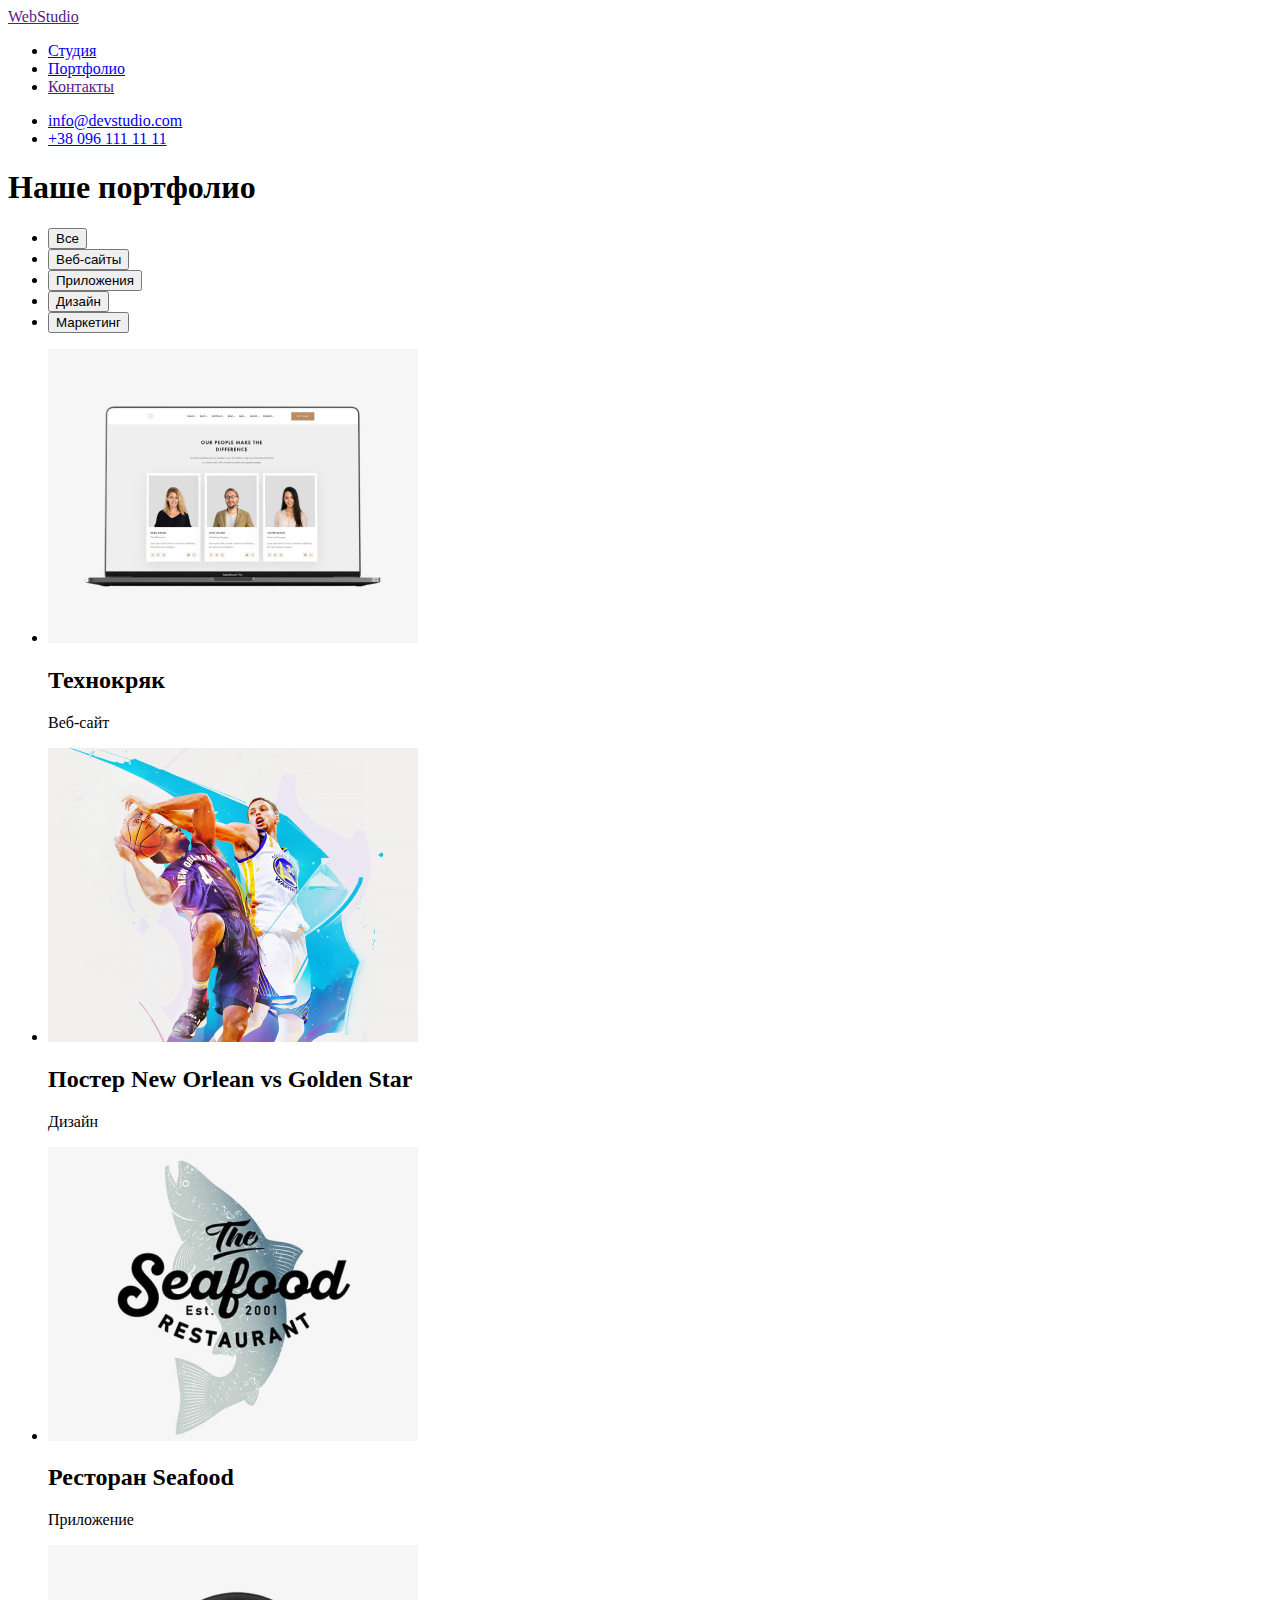
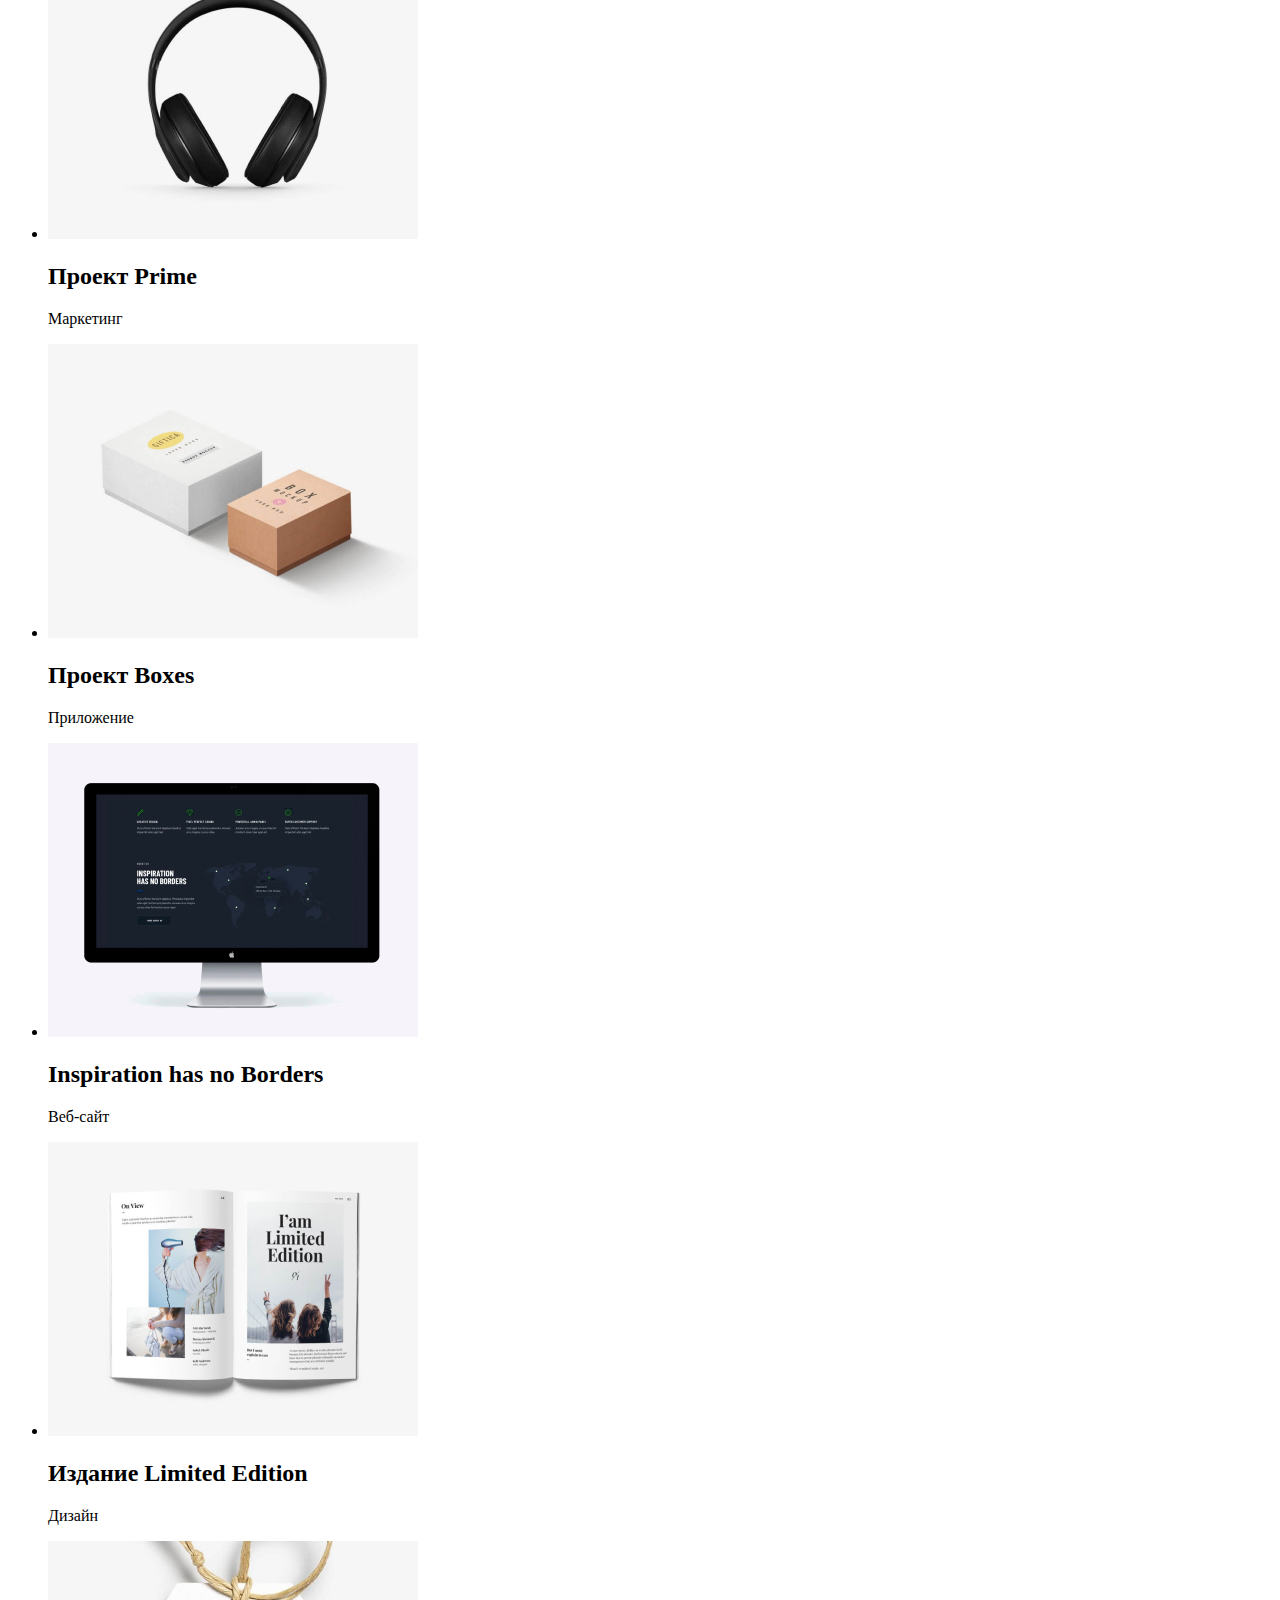
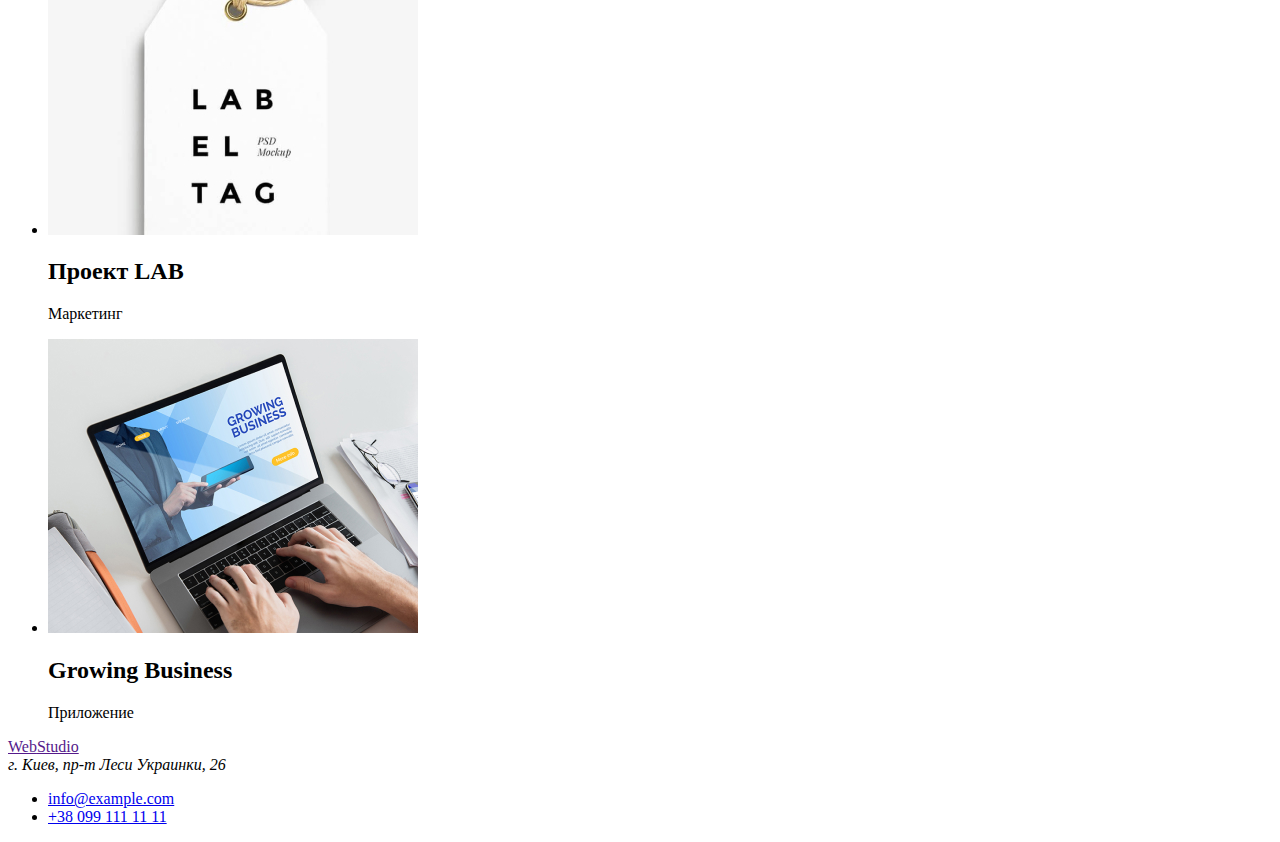
==== portfolio.html @ 3a13280d "Добавляет разметку страницы Портфолио" ====
<!DOCTYPE html>
<html lang="ru">
  <head>
    <meta charset="UTF-8" />
    <meta http-equiv="X-UA-Compatible" content="IE=edge" />
    <meta name="viewport" content="width=device-width, initial-scale=1.0" />
    <title>Портфолио</title>

    <link
      href="https://fonts.googleapis.com/css2?family=Raleway:wght@700&family=Roboto:wght@400;500;700;900&display=swap"
      rel="stylesheet"
    />
    <link rel="stylesheet" href="./css/styles.css" />
  </head>
  <body>
    <!-- Шапка -->
    <header>
      <nav>
        <a href="" class="logo">Web<span class="logo-black">Studio</span></a>

        <ul class="site-nav list">
          <li><a href="./index.html" class="link">Студия</a></li>
          <li><a href="./portfolio.html" class="link current">Портфолио</a></li>
          <li><a href="" class="link">Контакты</a></li>
        </ul>
      </nav>
      <ul class="auth-nav list">
        <li><a href="mailto:info@devstudio.com" class="link">info@devstudio.com</a></li>
        <li><a href="tel:+380961111111" class="link">+38 096 111 11 11</a></li>
      </ul>
    </header>
    <!-- Содержимое -->
    <main>
      <section>
        <h1>Наше портфолио</h1>
        <ul>
          <li>
            <button type="button">Все</button>
          </li>
          <li>
            <button type="button">Веб-сайты</button>
          </li>
          <li>
            <button type="button">Приложения</button>
          </li>
          <li>
            <button type="button">Дизайн</button>
          </li>
          <li>
            <button type="button">Маркетинг</button>
          </li>
        </ul>
        <ul>
          <li>
            <img
              src="./images/portfolio/img1.jpeg"
              alt="Страница готового веб-сайта"
              width="370"
              height="294"
            />
            <h2>Технокряк</h2>
            <p>Веб-сайт</p>
          </li>
          <li>
            <img
              src="./images/portfolio/img2.jpeg"
              alt="Дизайн постера баскетбольного матча"
              width="370"
              height="294"
            />
            <h2>Постер New Orlean vs Golden Star</h2>
            <p>Дизайн</p>
          </li>
          <li>
            <img
              src="./images/portfolio/img3.jpeg"
              alt="Приложение для ресторана морской еды"
              width="370"
              height="294"
            />
            <h2>Ресторан Seafood</h2>
            <p>Приложение</p>
          </li>
          <li>
            <img
              src="./images/portfolio/img4.jpeg"
              alt="Маркетинг проекта"
              width="370"
              height="294"
            />
            <h2>Проект Prime</h2>
            <p>Маркетинг</p>
          </li>
          <li>
            <img
              src="./images/portfolio/img5.jpeg"
              alt="Приложение для проекта по коробкам"
              width="370"
              height="294"
            />
            <h2>Проект Boxes</h2>
            <p>Приложение</p>
          </li>
          <li>
            <img
              src="./images/portfolio/img6.jpeg"
              alt="Страница готового веб-сайта"
              width="370"
              height="294"
            />
            <h2>Inspiration has no Borders</h2>
            <p>Веб-сайт</p>
          </li>
          <li>
            <img
              src="./images/portfolio/img7.jpeg"
              alt="Дизайн журнального издания"
              width="370"
              height="294"
            />
            <h2>Издание Limited Edition</h2>
            <p>Дизайн</p>
          </li>
          <li>
            <img
              src="./images/portfolio/img8.jpeg"
              alt="Маркетинг проекта"
              width="370"
              height="294"
            />
            <h2>Проект LAB</h2>
            <p>Маркетинг</p>
          </li>
          <li>
            <img
              src="./images/portfolio/img9.jpeg"
              alt="Приложение для нового бизнеса"
              width="370"
              height="294"
            />
            <h2>Growing Business</h2>
            <p>Приложение</p>
          </li>
        </ul>
      </section>
    </main>
    <!-- Подвал -->
    <footer class="footer">
      <a href="" class="logo">Web<span class="logo-white">Studio</span></a>
      <address class="footer-address">г. Киев, пр-т Леси Украинки, 26</address>
      <ul class="ftr-nav list">
        <li><a href="mailto:info@example.com" class="ftr-link">info@example.com</a></li>
        <li><a href="tel:+380991111111" class="ftr-link">+38 099 111 11 11</a></li>
      </ul>
    </footer>
  </body>
</html>
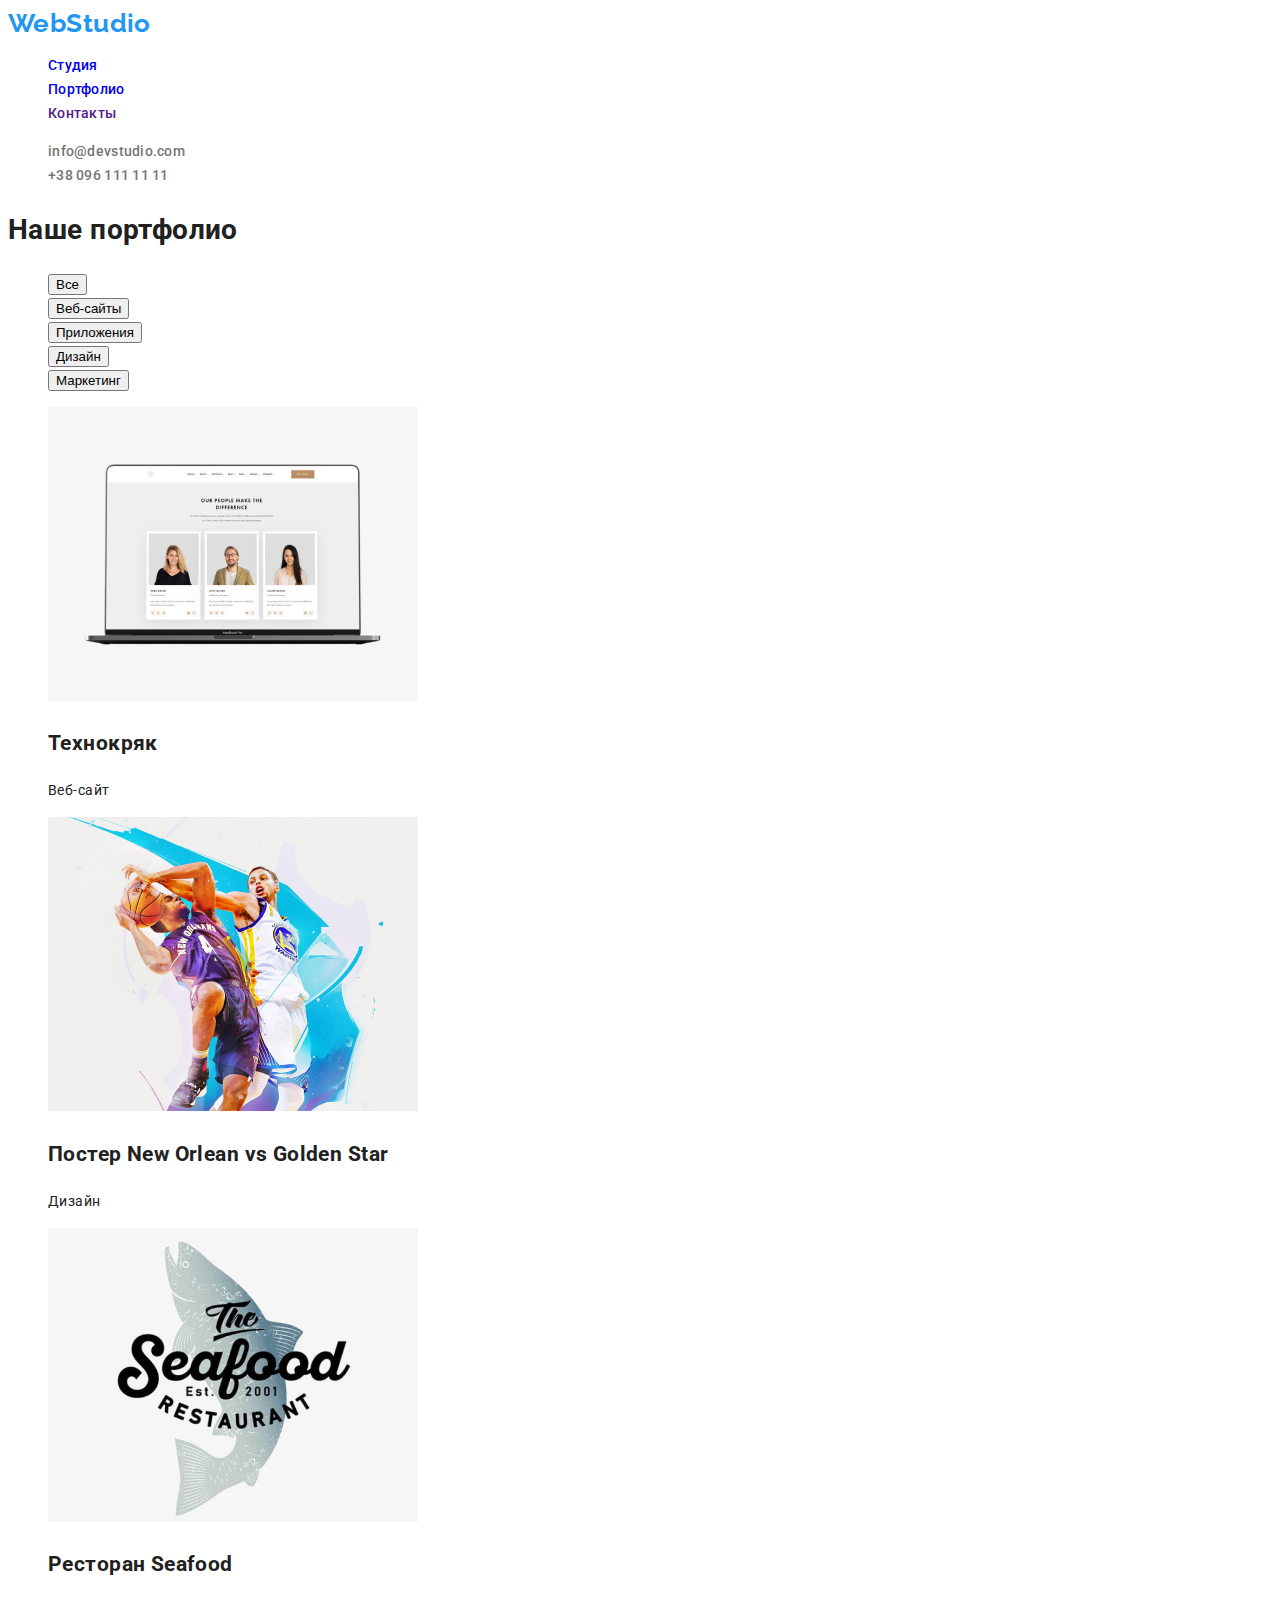
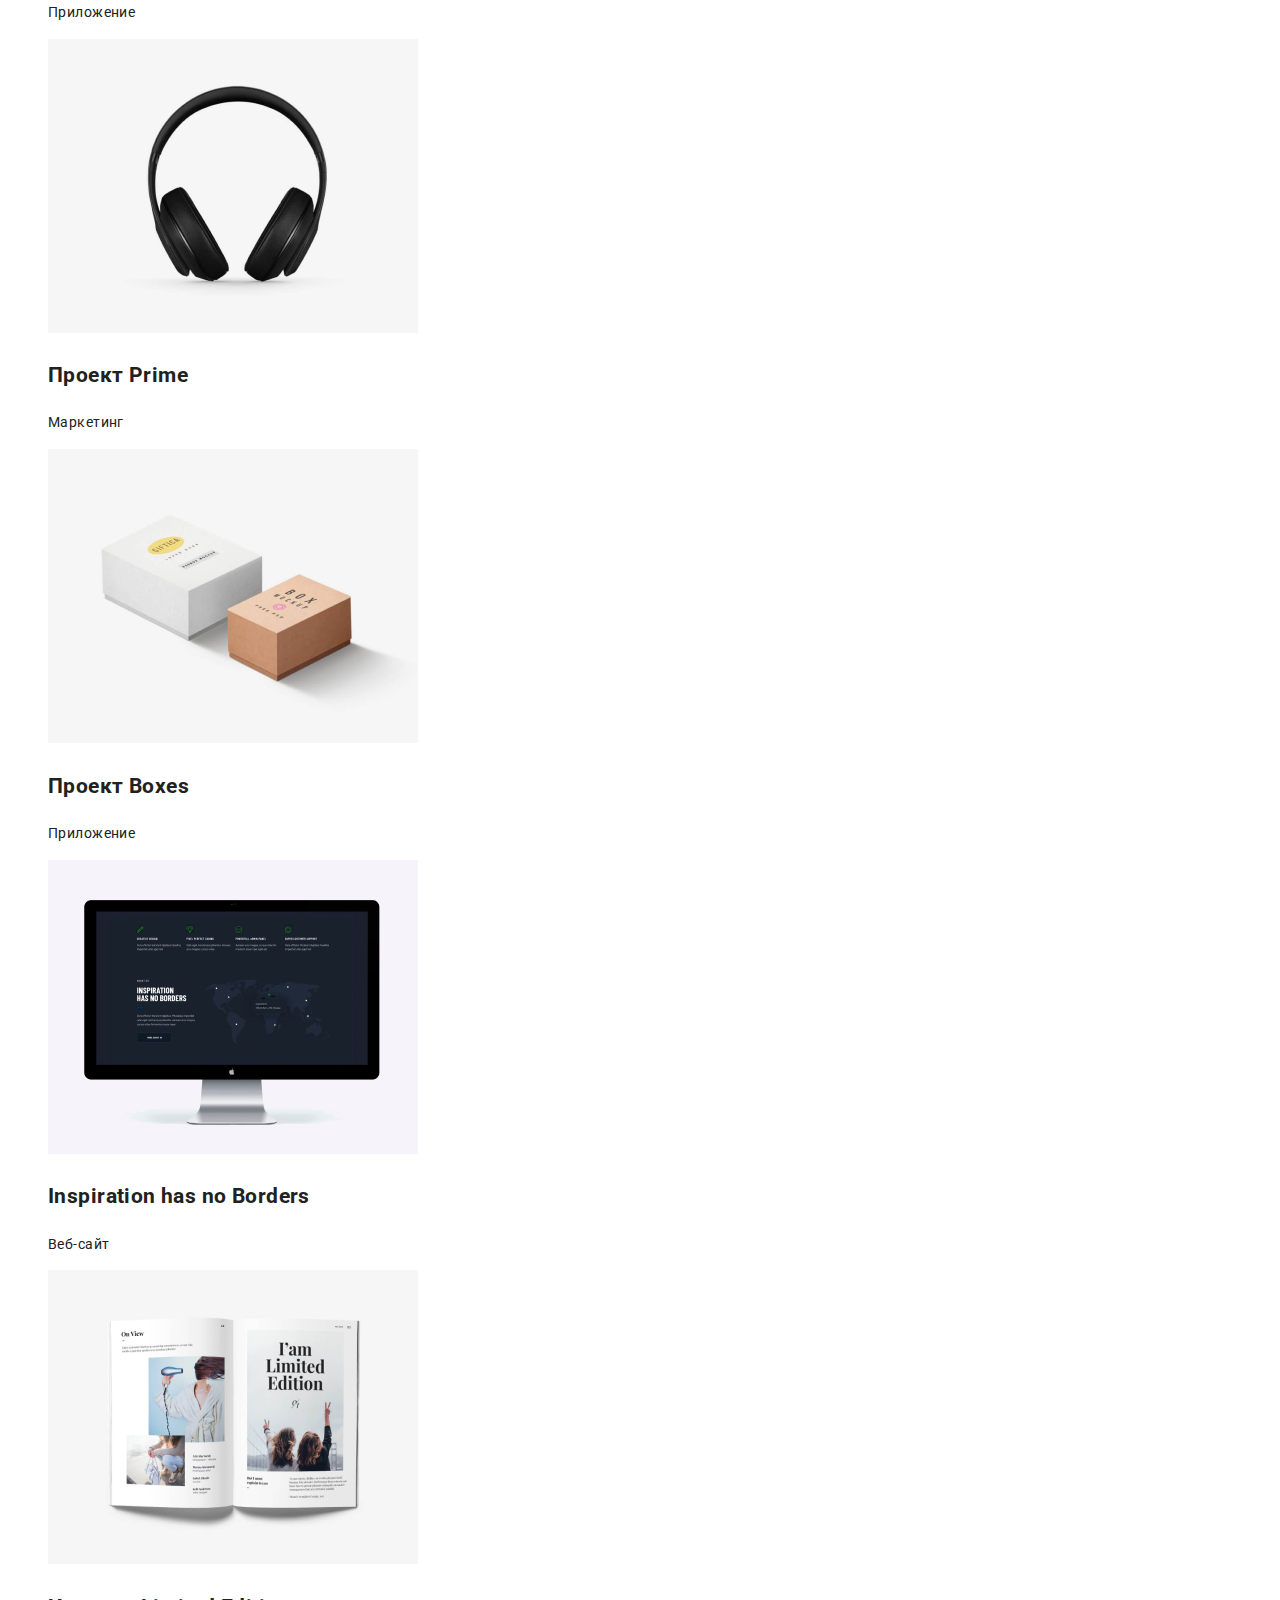
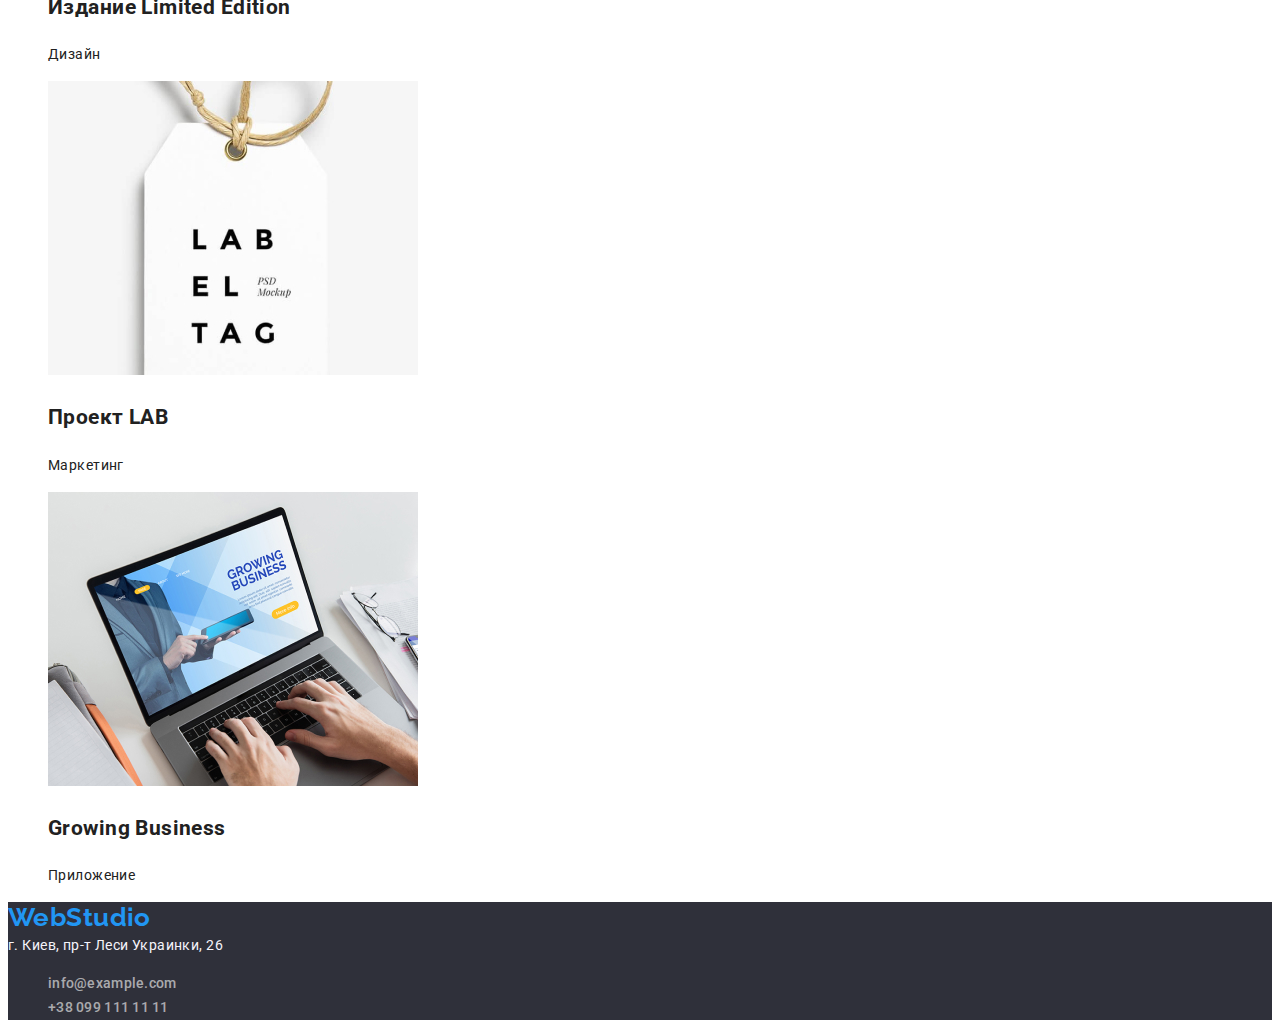
==== commit 91635951: "Добавляет разметку страницы Портфолио" ====
--- a/portfolio.html
+++ b/portfolio.html
@@ -6,6 +6,7 @@
     <meta name="viewport" content="width=device-width, initial-scale=1.0" />
     <title>Портфолио</title>
 
+    <link rel="preconnect" href="https://fonts.gstatic.com" />
     <link
       href="https://fonts.googleapis.com/css2?family=Raleway:wght@700&family=Roboto:wght@400;500;700;900&display=swap"
       rel="stylesheet"
@@ -14,143 +15,168 @@
   </head>
   <body>
     <!-- Шапка -->
-    <header>
-      <nav>
-        <a href="" class="logo">Web<span class="logo-black">Studio</span></a>
-
-        <ul class="site-nav list">
-          <li><a href="./index.html" class="link">Студия</a></li>
-          <li><a href="./portfolio.html" class="link current">Портфолио</a></li>
-          <li><a href="" class="link">Контакты</a></li>
+    <header class="header">
+      <nav class="navigation">
+        <a class="logo" href="">Web<span class="logo-header">Studio</span></a>
+        <!-- Меню -->
+        <ul class="menu list">
+          <li class="menu-item">
+            <a class="menu-link link" href="./index.html">Студия</a>
+          </li>
+          <li class="menu-item">
+            <a class="menu-link link current" href="./portfolio.html">Портфолио</a>
+          </li>
+          <li class="menu-item">
+            <a class="menu-link link" href="">Контакты</a>
+          </li>
         </ul>
       </nav>
+      <!-- Контактная информация -->
       <ul class="auth-nav list">
-        <li><a href="mailto:info@devstudio.com" class="link">info@devstudio.com</a></li>
-        <li><a href="tel:+380961111111" class="link">+38 096 111 11 11</a></li>
+        <li class="auth-item">
+          <a class="auth-link link" href="mailto:info@devstudio.com">info@devstudio.com</a>
+        </li>
+        <li class="auth-item">
+          <a class="auth-link link" href="tel:+380961111111">+38 096 111 11 11</a>
+        </li>
       </ul>
     </header>
     <!-- Содержимое -->
     <main>
-      <section>
-        <h1>Наше портфолио</h1>
-        <ul>
-          <li>
-            <button type="button">Все</button>
+      <section class="portfolio">
+        <h1 class="portfolio-title">Наше портфолио</h1>
+        <ul class="portfolio-menu list">
+          <li class="portfolio-menu-item">
+            <button class="portfolio-button" type="button">Все</button>
           </li>
-          <li>
-            <button type="button">Веб-сайты</button>
+          <li class="portfolio-menu-item">
+            <button class="portfolio-button" type="button">Веб-сайты</button>
           </li>
-          <li>
-            <button type="button">Приложения</button>
+          <li class="portfolio-menu-item">
+            <button class="portfolio-button" type="button">Приложения</button>
           </li>
-          <li>
-            <button type="button">Дизайн</button>
+          <li class="portfolio-menu-item">
+            <button class="portfolio-button" type="button">Дизайн</button>
           </li>
-          <li>
-            <button type="button">Маркетинг</button>
+          <li class="portfolio-menu-item">
+            <button class="portfolio-button" type="button">Маркетинг</button>
           </li>
         </ul>
-        <ul>
-          <li>
+        <ul class="examples-list list">
+          <li class="examples-item">
             <img
+              class="examples-img"
               src="./images/portfolio/img1.jpeg"
               alt="Страница готового веб-сайта"
               width="370"
               height="294"
             />
-            <h2>Технокряк</h2>
-            <p>Веб-сайт</p>
+            <h2 class="examples-title">Технокряк</h2>
+            <p class="examples-text">Веб-сайт</p>
           </li>
           <li>
             <img
+              class="examples-img"
               src="./images/portfolio/img2.jpeg"
               alt="Дизайн постера баскетбольного матча"
               width="370"
               height="294"
             />
-            <h2>Постер New Orlean vs Golden Star</h2>
-            <p>Дизайн</p>
+            <h2 class="examples-title">Постер New Orlean vs Golden Star</h2>
+            <p class="examples-text">Дизайн</p>
           </li>
           <li>
             <img
+              class="examples-img"
               src="./images/portfolio/img3.jpeg"
               alt="Приложение для ресторана морской еды"
               width="370"
               height="294"
             />
-            <h2>Ресторан Seafood</h2>
-            <p>Приложение</p>
+            <h2 class="examples-title">Ресторан Seafood</h2>
+            <p class="examples-text">Приложение</p>
           </li>
           <li>
             <img
+              class="examples-img"
               src="./images/portfolio/img4.jpeg"
               alt="Маркетинг проекта"
               width="370"
               height="294"
             />
-            <h2>Проект Prime</h2>
-            <p>Маркетинг</p>
+            <h2 class="examples-title">Проект Prime</h2>
+            <p class="examples-text">Маркетинг</p>
           </li>
           <li>
             <img
+              class="examples-img"
               src="./images/portfolio/img5.jpeg"
               alt="Приложение для проекта по коробкам"
               width="370"
               height="294"
             />
-            <h2>Проект Boxes</h2>
-            <p>Приложение</p>
+            <h2 class="examples-title">Проект Boxes</h2>
+            <p class="examples-text">Приложение</p>
           </li>
           <li>
             <img
+              class="examples-img"
               src="./images/portfolio/img6.jpeg"
               alt="Страница готового веб-сайта"
               width="370"
               height="294"
             />
-            <h2>Inspiration has no Borders</h2>
-            <p>Веб-сайт</p>
+            <h2 class="examples-title">Inspiration has no Borders</h2>
+            <p class="examples-text">Веб-сайт</p>
           </li>
           <li>
             <img
+              class="examples-img"
               src="./images/portfolio/img7.jpeg"
               alt="Дизайн журнального издания"
               width="370"
               height="294"
             />
-            <h2>Издание Limited Edition</h2>
+            <h2 class="examples-title">Издание Limited Edition</h2>
             <p>Дизайн</p>
           </li>
           <li>
             <img
+              class="examples-img"
               src="./images/portfolio/img8.jpeg"
               alt="Маркетинг проекта"
               width="370"
               height="294"
             />
-            <h2>Проект LAB</h2>
-            <p>Маркетинг</p>
+            <h2 class="examples-title">Проект LAB</h2>
+            <p class="examples-text">Маркетинг</p>
           </li>
           <li>
             <img
+              class="examples-img"
               src="./images/portfolio/img9.jpeg"
               alt="Приложение для нового бизнеса"
               width="370"
               height="294"
             />
-            <h2>Growing Business</h2>
-            <p>Приложение</p>
+            <h2 class="examples-title">Growing Business</h2>
+            <p class="examples-text">Приложение</p>
           </li>
         </ul>
       </section>
     </main>
     <!-- Подвал -->
     <footer class="footer">
-      <a href="" class="logo">Web<span class="logo-white">Studio</span></a>
+      <a class="logo" href="">Web<span class="logo-footer">Studio</span></a>
       <address class="footer-address">г. Киев, пр-т Леси Украинки, 26</address>
+      <!-- Контактная информация -->
       <ul class="ftr-nav list">
-        <li><a href="mailto:info@example.com" class="ftr-link">info@example.com</a></li>
-        <li><a href="tel:+380991111111" class="ftr-link">+38 099 111 11 11</a></li>
+        <li class="ftr-item">
+          <a class="ftr-link link" href="mailto:info@example.com">info@example.com</a>
+        </li>
+        <li class="ftr-item">
+          <a class="ftr-link link" href="tel:+380991111111">+38 099 111 11 11</a>
+        </li>
       </ul>
     </footer>
   </body>
--- a/css/styles.css
+++ b/css/styles.css
@@ -0,0 +1,170 @@
+/* Белый цвет #FFFFFF */
+/* вторичный цвет фона #F5F4FA */
+/* тёмный цвет фона #2F303A */
+/* цвет основного текста #212121  */
+/* цвет вторичного текста #757575  */
+/* основной цвет акцентов #2196F3 */
+/* вторичный цвет акцента #188CE8 */
+/* чорный цвет #000000 */
+/* цвет ссылок в подвале rgba(255, 255, 255, 0,6) */
+
+:root {
+  --primary-white-color: #ffffff;
+  --secondary-background-color: #f5f4fa;
+  --dark-background-color: #2f303a;
+  --primary-text-color: #212121;
+  --secondary-text-color: #757575;
+  --primary-accent-color: #2196f3;
+  --secondary-accent-color: #188ce8;
+  --black-color: #000000;
+  --footer-link-color: rgba(255, 255, 255, 0.6);
+}
+
+body {
+  background-color: var(--primary-white-color);
+  color: var(--primary-text-color);
+  font-family: Roboto, sans-serif;
+  font-size: 14px;
+  line-height: 1.71;
+  letter-spacing: 0.03em;
+}
+
+/* Logo */
+.logo {
+  color: var(--primary-accent-color);
+  font-family: Raleway, sans-serif;
+  font-weight: 700;
+  font-size: 26px;
+  line-height: 1.2;
+  text-decoration: none;
+}
+
+.logo > .logo-black {
+  color: var(--black-color);
+}
+
+.link {
+  font-weight: 500;
+  line-height: 1.14;
+  letter-spacing: 0.02em;
+  text-decoration: none;
+}
+
+.list {
+  list-style: none;
+}
+
+/* Site-nav */
+.site-nav .link {
+  color: var(--primary-text-color);
+}
+
+.site-nav .link:hover,
+.site-nav .link:focus {
+  color: var(--primary-accent-color);
+}
+
+.site-nav .link.current {
+  color: var(--primary-accent-color);
+}
+
+/* Auth-nav */
+.auth-nav .link {
+  color: var(--secondary-text-color);
+}
+
+.auth-nav .link:hover,
+.auth-nav .link:focus {
+  color: var(--primary-accent-color);
+}
+
+/* Hero */
+.hero {
+  background-color: var(--dark-background-color);
+}
+
+.hero-title {
+  color: var(--primary-white-color);
+  font-weight: 900;
+  font-size: 44px;
+  line-height: 1.36;
+  text-align: center;
+  letter-spacing: 0.06em;
+}
+
+/* Button */
+.button {
+  color: var(--primary-white-color);
+  background-color: var(--primary-accent-color);
+  font-family: inherit;
+  font-weight: 700;
+  font-size: 16px;
+  line-height: 1.87;
+  text-align: center;
+  letter-spacing: 0.06em;
+  cursor: pointer;
+}
+
+.button:hover,
+.button:focus {
+  background-color: var(--secondary-accent-color);
+}
+
+/* Section */
+
+.section-title {
+  font-weight: 700;
+  font-size: 36px;
+  line-height: 1.17;
+  text-align: center;
+}
+.feature-title {
+  font-weight: 700;
+  font-size: 14px;
+  line-height: 1.14;
+}
+
+/* Feature */
+.feature-text {
+  color: var(--secondary-text-color);
+}
+
+/* Team */
+.team {
+  background-color: var(--secondary-background-color);
+  line-height: 1.19;
+}
+
+.team-title {
+  font-weight: 500;
+  font-size: 16px;
+}
+
+.team-text {
+  color: var(--secondary-text-color);
+  font-size: 16px;
+}
+
+/* Footer */
+.footer {
+  background-color: var(--dark-background-color);
+}
+
+.logo > .logo-white {
+  color: var(--primary-white-color);
+}
+
+.footer-address {
+  color: var(--secondary-background-color);
+  font-style: inherit;
+}
+
+.ftr-nav .ftr-link {
+  color: var(--footer-link-color);
+  text-decoration: none;
+}
+
+.ftr-nav .ftr-link:hover,
+.ftr-nav .ftr-link:focus {
+  color: var(--primary-accent-color);
+}
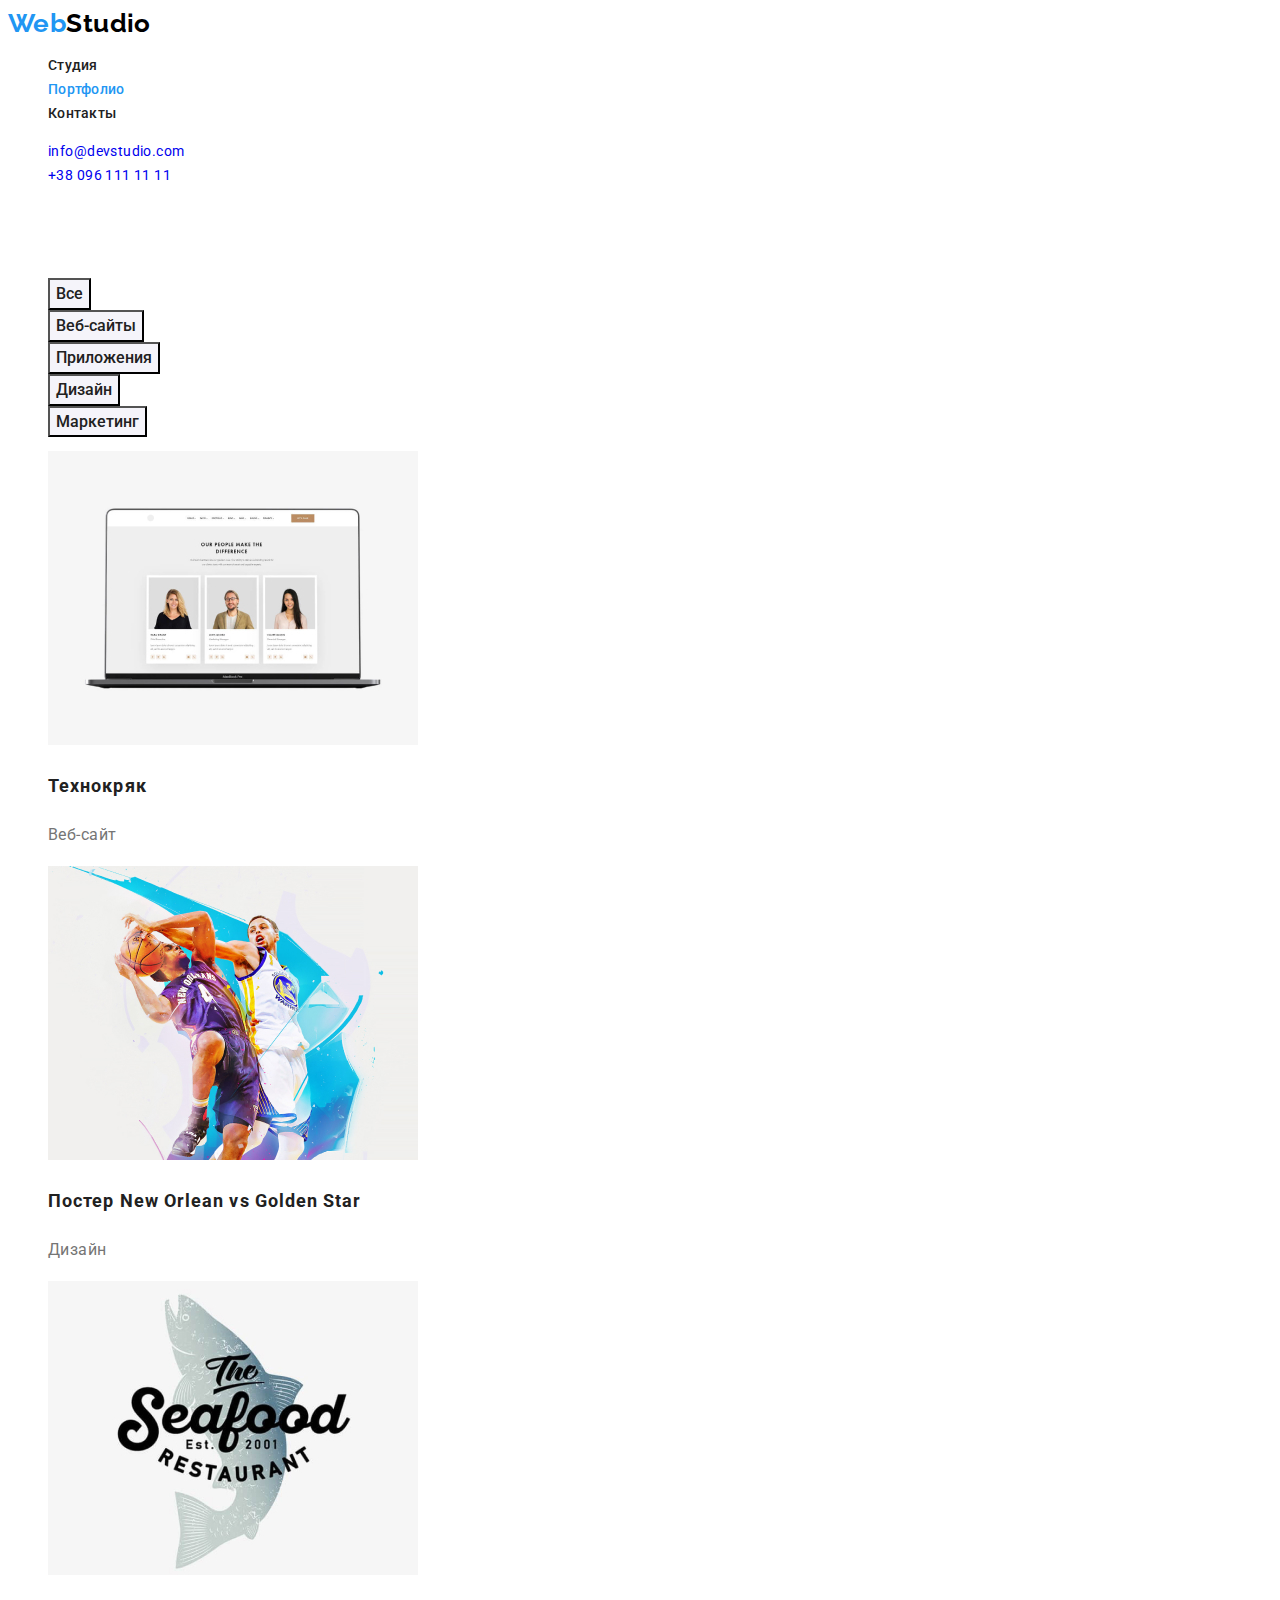
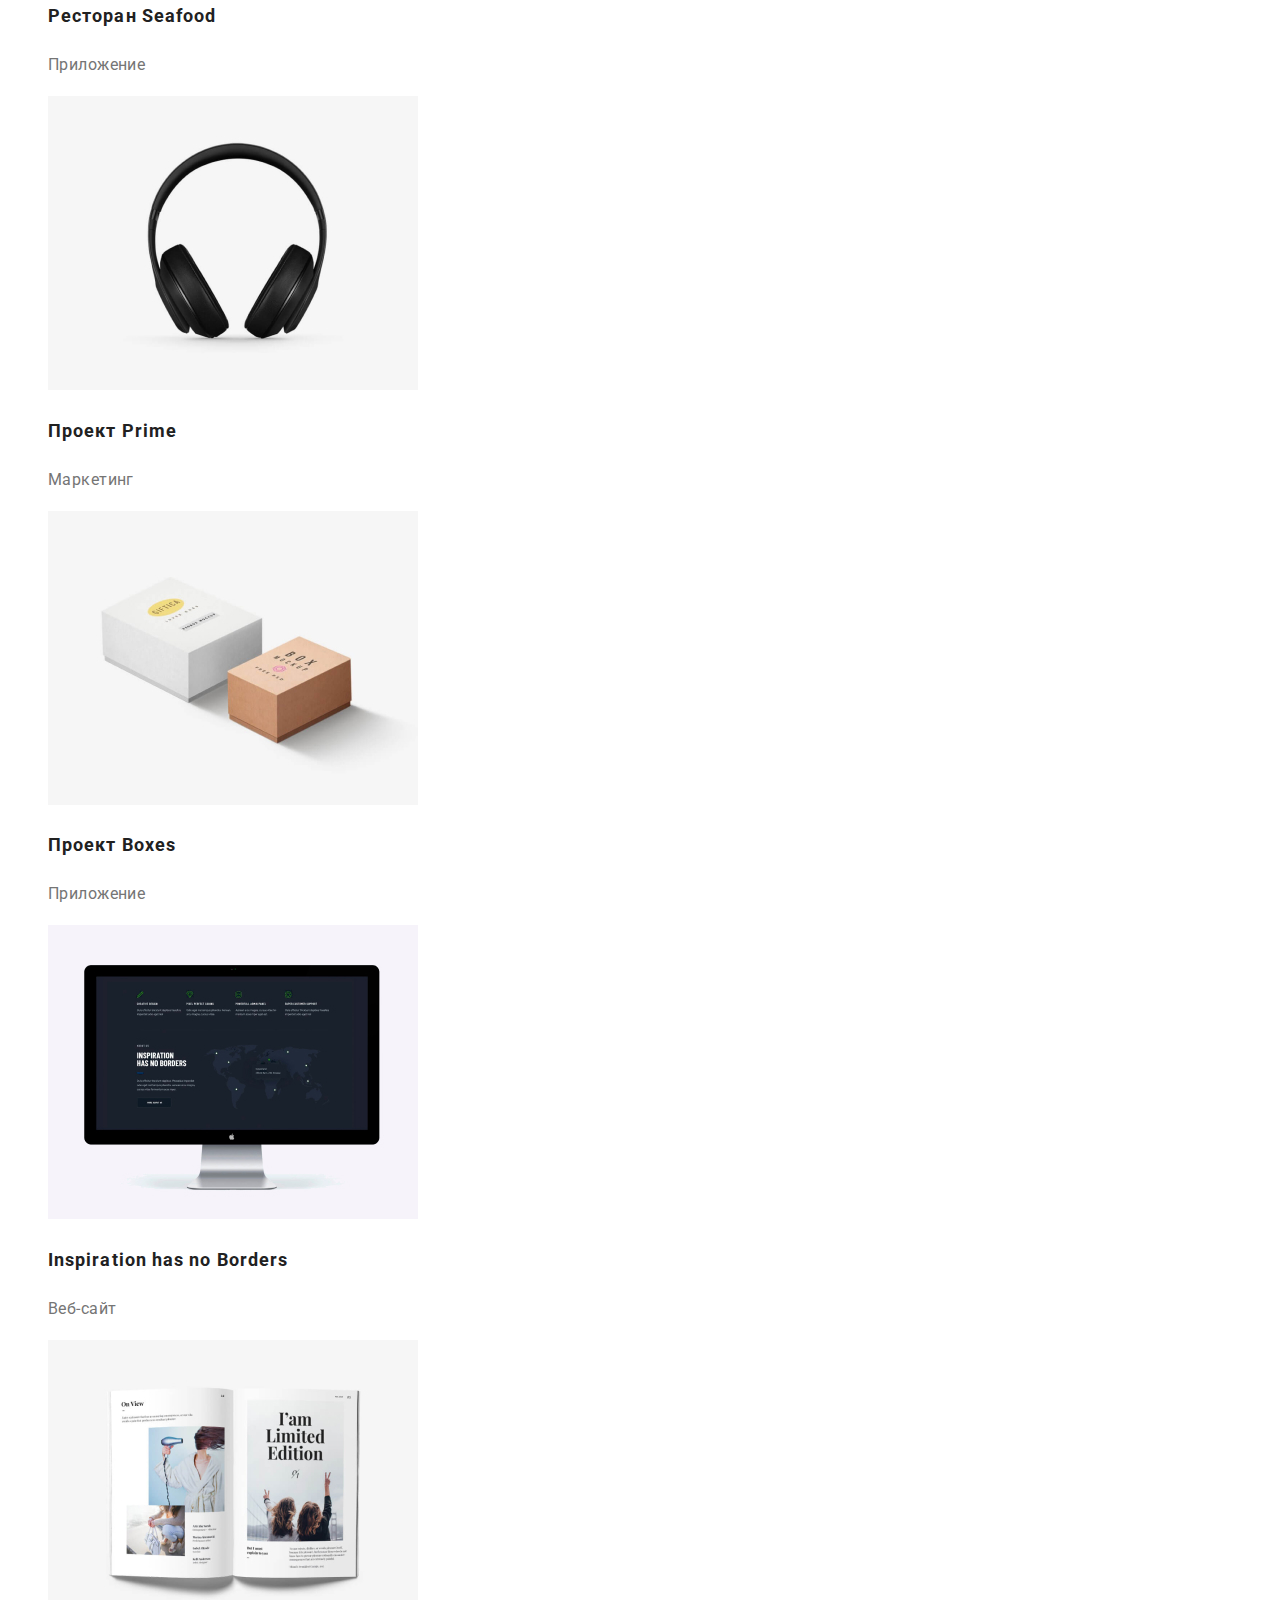
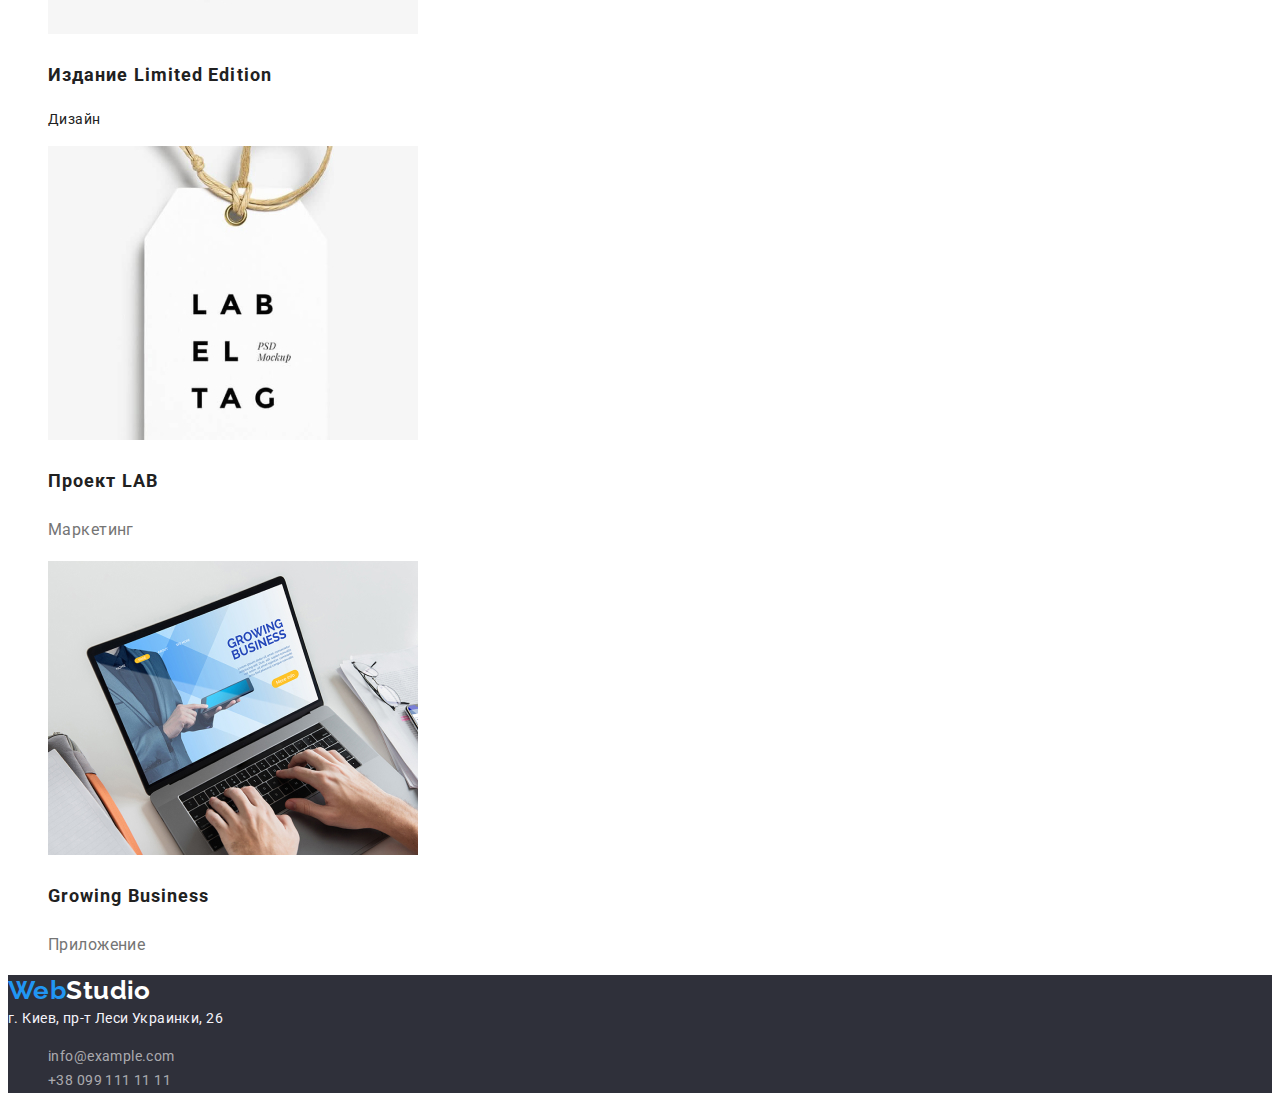
==== commit 3fdd569b: "Добавляет разметку страницы Портфолио" ====
--- a/portfolio.html
+++ b/portfolio.html
@@ -32,12 +32,12 @@
         </ul>
       </nav>
       <!-- Контактная информация -->
-      <ul class="auth-nav list">
-        <li class="auth-item">
-          <a class="auth-link link" href="mailto:info@devstudio.com">info@devstudio.com</a>
+      <ul class="contacts-nav list">
+        <li class="contacts-item">
+          <a class="contacts-link link" href="mailto:info@devstudio.com">info@devstudio.com</a>
         </li>
-        <li class="auth-item">
-          <a class="auth-link link" href="tel:+380961111111">+38 096 111 11 11</a>
+        <li class="contacts-item">
+          <a class="contacts-link link" href="tel:+380961111111">+38 096 111 11 11</a>
         </li>
       </ul>
     </header>
@@ -82,7 +82,7 @@
               width="370"
               height="294"
             />
-            <h2 class="examples-title">Постер New Orlean vs Golden Star</h2>
+            <h2 class="examples-title">Постер <span lang="en">New Orlean vs Golden Star</span></h2>
             <p class="examples-text">Дизайн</p>
           </li>
           <li>
@@ -93,7 +93,7 @@
               width="370"
               height="294"
             />
-            <h2 class="examples-title">Ресторан Seafood</h2>
+            <h2 class="examples-title">Ресторан <span lang="en">Seafood</span></h2>
             <p class="examples-text">Приложение</p>
           </li>
           <li>
@@ -104,7 +104,7 @@
               width="370"
               height="294"
             />
-            <h2 class="examples-title">Проект Prime</h2>
+            <h2 class="examples-title">Проект <span lang="en">Prime</span></h2>
             <p class="examples-text">Маркетинг</p>
           </li>
           <li>
@@ -115,7 +115,7 @@
               width="370"
               height="294"
             />
-            <h2 class="examples-title">Проект Boxes</h2>
+            <h2 class="examples-title">Проект <span lang="en">Boxes</span></h2>
             <p class="examples-text">Приложение</p>
           </li>
           <li>
@@ -126,7 +126,7 @@
               width="370"
               height="294"
             />
-            <h2 class="examples-title">Inspiration has no Borders</h2>
+            <h2 class="examples-title" lang="en">Inspiration has no Borders</h2>
             <p class="examples-text">Веб-сайт</p>
           </li>
           <li>
@@ -137,7 +137,7 @@
               width="370"
               height="294"
             />
-            <h2 class="examples-title">Издание Limited Edition</h2>
+            <h2 class="examples-title">Издание <span lang="en">Limited Edition</span></h2>
             <p>Дизайн</p>
           </li>
           <li>
@@ -148,7 +148,7 @@
               width="370"
               height="294"
             />
-            <h2 class="examples-title">Проект LAB</h2>
+            <h2 class="examples-title">Проект <span lang="en">LAB</span></h2>
             <p class="examples-text">Маркетинг</p>
           </li>
           <li>
@@ -159,7 +159,7 @@
               width="370"
               height="294"
             />
-            <h2 class="examples-title">Growing Business</h2>
+            <h2 class="examples-title" lang="en">Growing Business</h2>
             <p class="examples-text">Приложение</p>
           </li>
         </ul>
--- a/css/styles.css
+++ b/css/styles.css
@@ -23,62 +23,71 @@
 body {
   background-color: var(--primary-white-color);
   color: var(--primary-text-color);
-  font-family: Roboto, sans-serif;
+  font-family: 'Roboto', sans-serif;
   font-size: 14px;
   line-height: 1.71;
   letter-spacing: 0.03em;
 }
 
-/* Logo */
+.link {
+  text-decoration: none;
+}
+
+.list {
+  list-style: none;
+}
+/* ======= COMPONENTS ======= */
+.section-title {
+  font-size: 36px;
+  line-height: 1.17;
+  text-align: center;
+}
+/* ======= END COMPONENTS ======= */
+
+/* ======= HEADER ======= */
 .logo {
   color: var(--primary-accent-color);
-  font-family: Raleway, sans-serif;
+  font-family: 'Raleway', sans-serif;
   font-weight: 700;
   font-size: 26px;
   line-height: 1.2;
   text-decoration: none;
 }
 
-.logo > .logo-black {
+.logo > .logo-header {
   color: var(--black-color);
 }
 
-.link {
+.menu .menu-link {
+  color: var(--primary-text-color);
   font-weight: 500;
   line-height: 1.14;
   letter-spacing: 0.02em;
-  text-decoration: none;
-}
-
-.list {
-  list-style: none;
-}
-
-/* Site-nav */
-.site-nav .link {
-  color: var(--primary-text-color);
-}
-
-.site-nav .link:hover,
-.site-nav .link:focus {
-  color: var(--primary-accent-color);
-}
-
-.site-nav .link.current {
-  color: var(--primary-accent-color);
-}
-
-/* Auth-nav */
-.auth-nav .link {
-  color: var(--secondary-text-color);
-}
-
-.auth-nav .link:hover,
-.auth-nav .link:focus {
-  color: var(--primary-accent-color);
-}
-
-/* Hero */
+}
+
+.menu .menu-link:hover,
+.menu .menu-link:focus {
+  color: var(--primary-accent-color);
+}
+
+.menu .menu-link.current {
+  color: var(--primary-accent-color);
+}
+
+.auth-nav .auth-link {
+  color: var(--secondary-text-color);
+  font-weight: 500;
+  line-height: 1.14;
+  letter-spacing: 0.02em;
+}
+
+.auth-nav .auth-link:hover,
+.auth-nav .auth-link:focus {
+  color: var(--primary-accent-color);
+}
+/* ======= END HEADER ======= */
+
+/* ======= HERO ======= */
 .hero {
   background-color: var(--dark-background-color);
 }
@@ -90,9 +99,9 @@
   line-height: 1.36;
   text-align: center;
   letter-spacing: 0.06em;
-}
-
-/* Button */
+  text-transform: uppercase;
+}
+
 .button {
   color: var(--primary-white-color);
   background-color: var(--primary-accent-color);
@@ -109,27 +118,24 @@
 .button:focus {
   background-color: var(--secondary-accent-color);
 }
-
-/* Section */
-
-.section-title {
-  font-weight: 700;
-  font-size: 36px;
-  line-height: 1.17;
-  text-align: center;
-}
+/* ======= END HERO ======= */
+
+/* ======= FEATURE ======= */
 .feature-title {
-  font-weight: 700;
   font-size: 14px;
   line-height: 1.14;
-}
-
-/* Feature */
+  text-transform: uppercase;
+}
+
 .feature-text {
   color: var(--secondary-text-color);
 }
-
-/* Team */
+/* ======= END FEATURE ======= */
+
+/* ======= WORKING ======= */
+/* ======= END WORKING ======= */
+
+/* ======= OUR TEAM ======= */
 .team {
   background-color: var(--secondary-background-color);
   line-height: 1.19;
@@ -144,13 +150,14 @@
   color: var(--secondary-text-color);
   font-size: 16px;
 }
-
-/* Footer */
+/* ======= END TEAM ======= */
+
+/* ======= FOOTER ======= */
 .footer {
   background-color: var(--dark-background-color);
 }
 
-.logo > .logo-white {
+.logo > .logo-footer {
   color: var(--primary-white-color);
 }
 
@@ -161,10 +168,47 @@
 
 .ftr-nav .ftr-link {
   color: var(--footer-link-color);
-  text-decoration: none;
 }
 
 .ftr-nav .ftr-link:hover,
 .ftr-nav .ftr-link:focus {
   color: var(--primary-accent-color);
 }
+/* ======= END FOOTER ======= */
+
+/* ======= PORTFOLIO ======= */
+.portfolio-title {
+  font-size: 36px;
+  line-height: 1.17;
+  text-align: center;
+  opacity: 0;
+}
+
+.portfolio-button {
+  color: var(--primary-text-color);
+  background-color: var(--secondary-background-color);
+  font-family: inherit;
+  font-weight: 500;
+  font-size: 16px;
+  line-height: 1.62;
+  text-align: center;
+  cursor: pointer;
+}
+
+.portfolio-button:hover,
+.portfolio-button:focus {
+  color: var(--primary-white-color);
+  background-color: var(--primary-accent-color);
+}
+
+.examples-title {
+  font-size: 18px;
+  line-height: 2;
+  letter-spacing: 0.06em;
+}
+
+.examples-text {
+  color: var(--secondary-text-color);
+  font-size: 16px;
+  line-height: 1.87;
+}
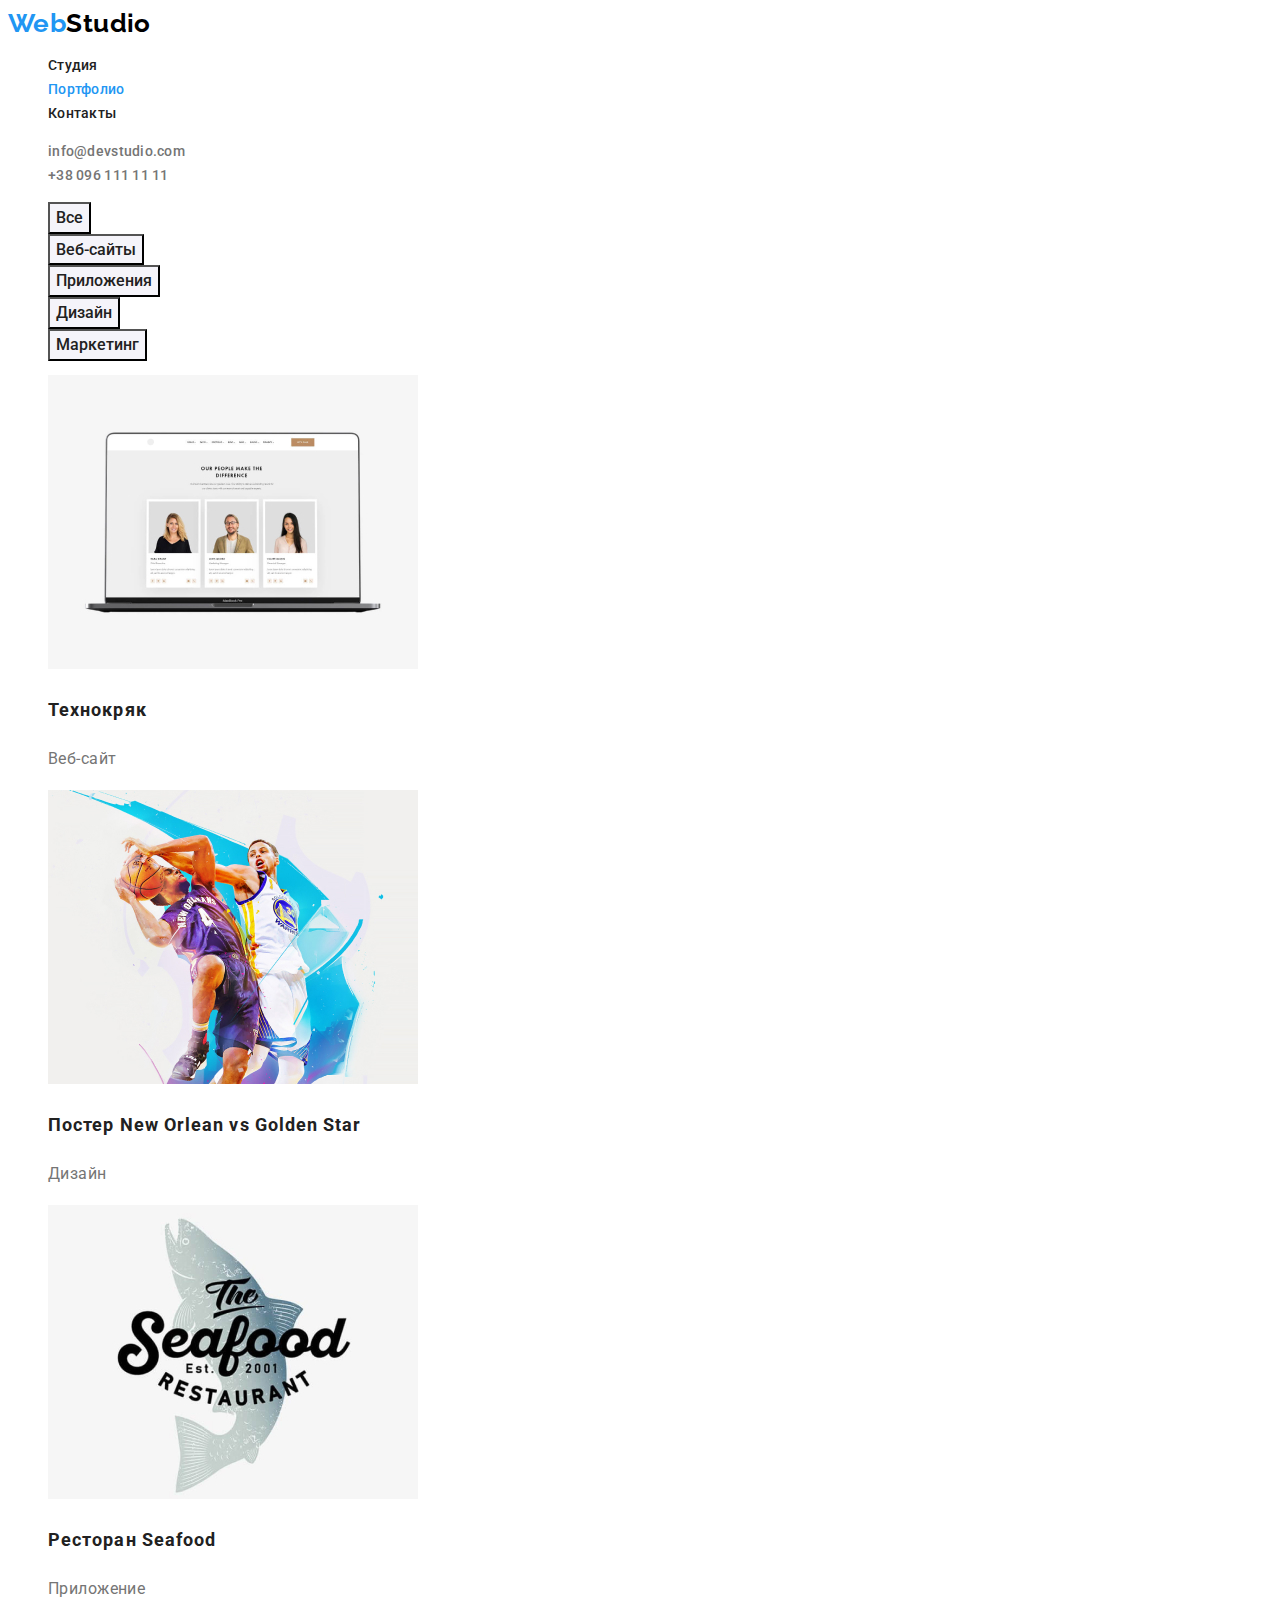
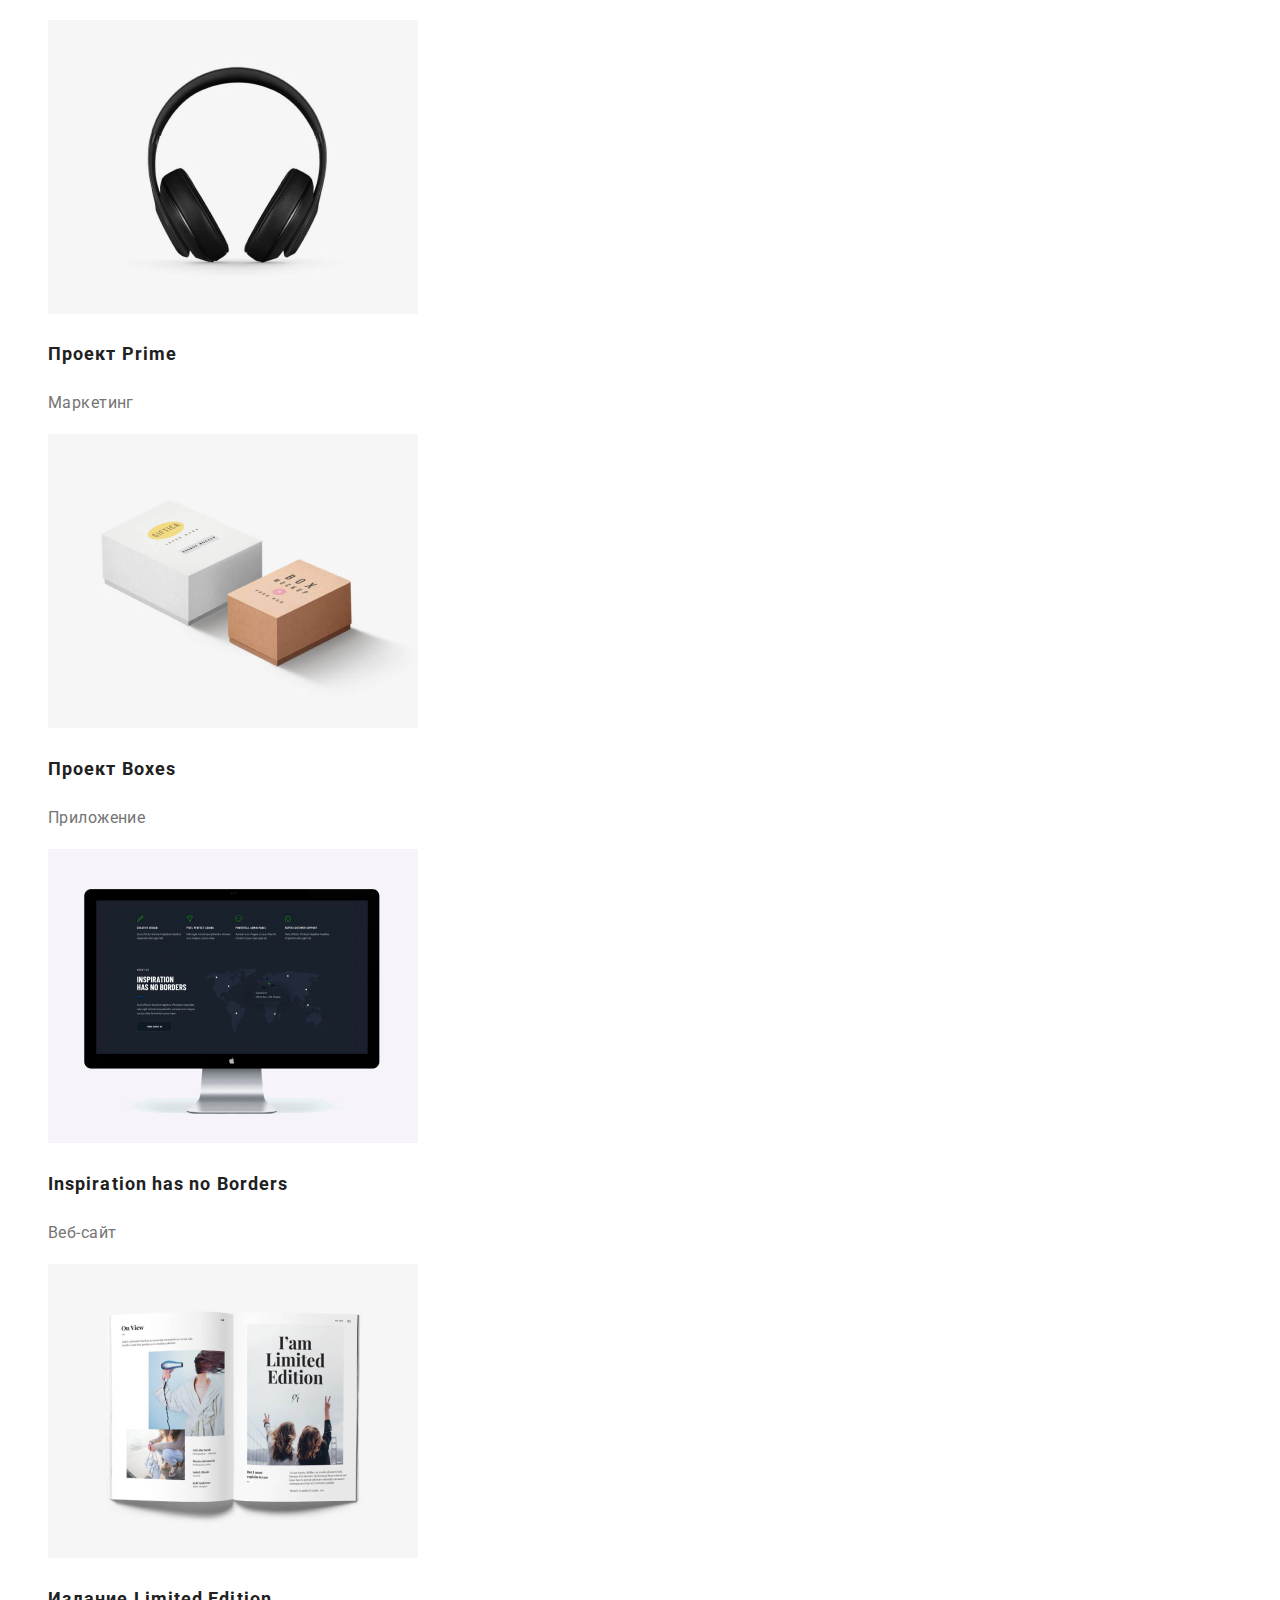
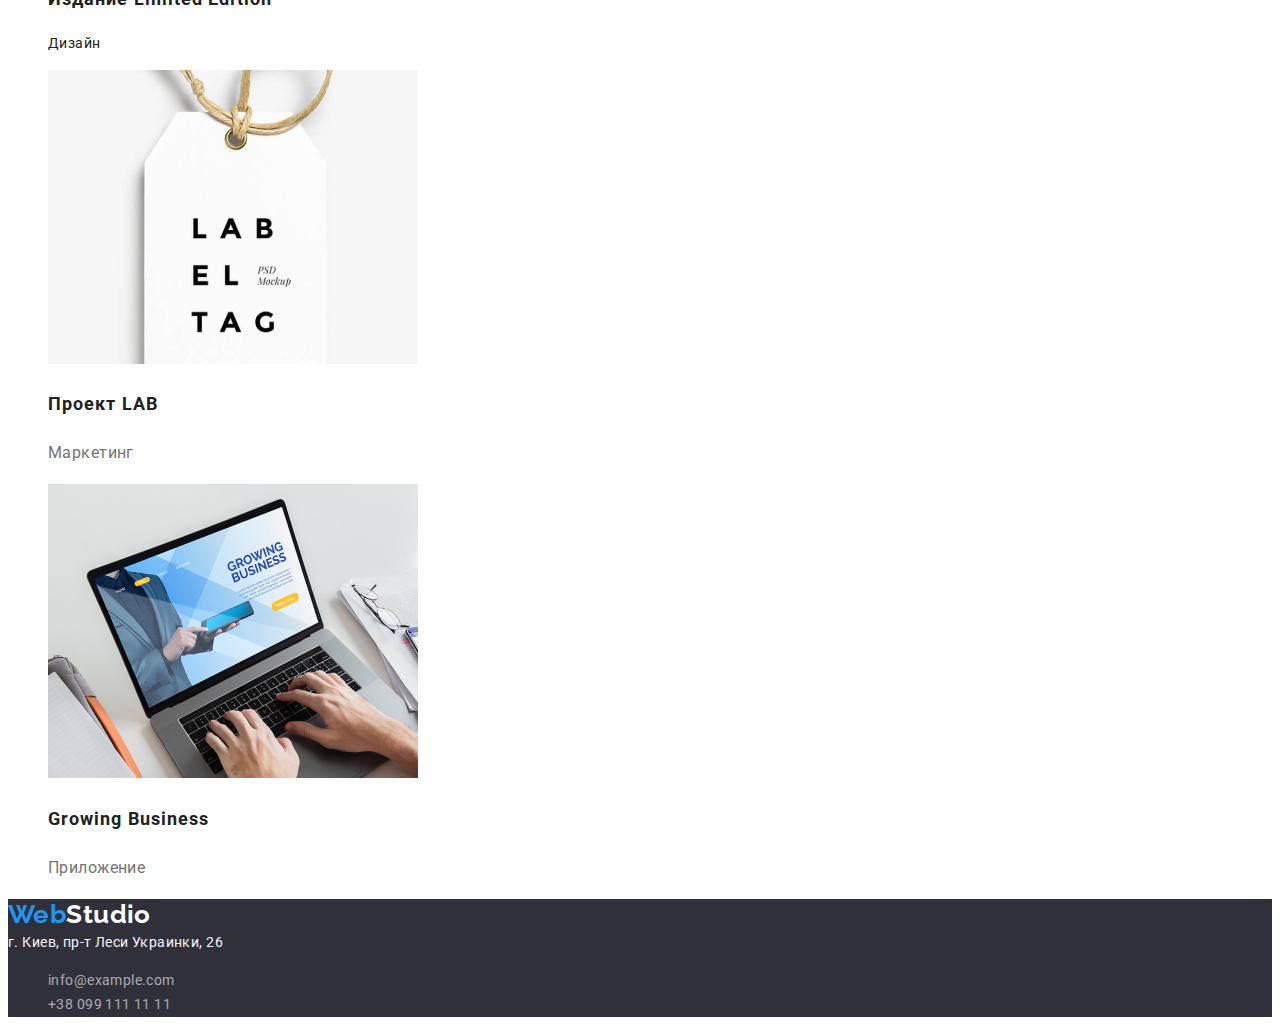
==== commit f1465cd3: "Добавляет скрытый заголовок" ====
--- a/portfolio.html
+++ b/portfolio.html
@@ -44,7 +44,7 @@
     <!-- Содержимое -->
     <main>
       <section class="portfolio">
-        <h1 class="portfolio-title">Наше портфолио</h1>
+        <h1 class="portfolio-title visually-hidden">Наше портфолио</h1>
         <ul class="portfolio-menu list">
           <li class="portfolio-menu-item">
             <button class="portfolio-button" type="button">Все</button>
--- a/css/styles.css
+++ b/css/styles.css
@@ -74,15 +74,15 @@
   color: var(--primary-accent-color);
 }
 
-.auth-nav .auth-link {
+.contacts-link {
   color: var(--secondary-text-color);
   font-weight: 500;
   line-height: 1.14;
   letter-spacing: 0.02em;
 }
 
-.auth-nav .auth-link:hover,
-.auth-nav .auth-link:focus {
+.contacts-link:hover,
+.contacts-link:focus {
   color: var(--primary-accent-color);
 }
 /* ======= END HEADER ======= */
@@ -181,7 +181,6 @@
   font-size: 36px;
   line-height: 1.17;
   text-align: center;
-  opacity: 0;
 }
 
 .portfolio-button {
@@ -212,3 +211,18 @@
   font-size: 16px;
   line-height: 1.87;
 }
+
+/* Скрытые заголовки */
+.visually-hidden {
+  position: absolute;
+  width: 1px;
+  height: 1px;
+  margin: -1px;
+  border: 0;
+  padding: 0;
+
+  white-space: nowrap;
+  clip-path: inset(100%);
+  clip: rect(0 0 0 0);
+  overflow: hidden;
+}
